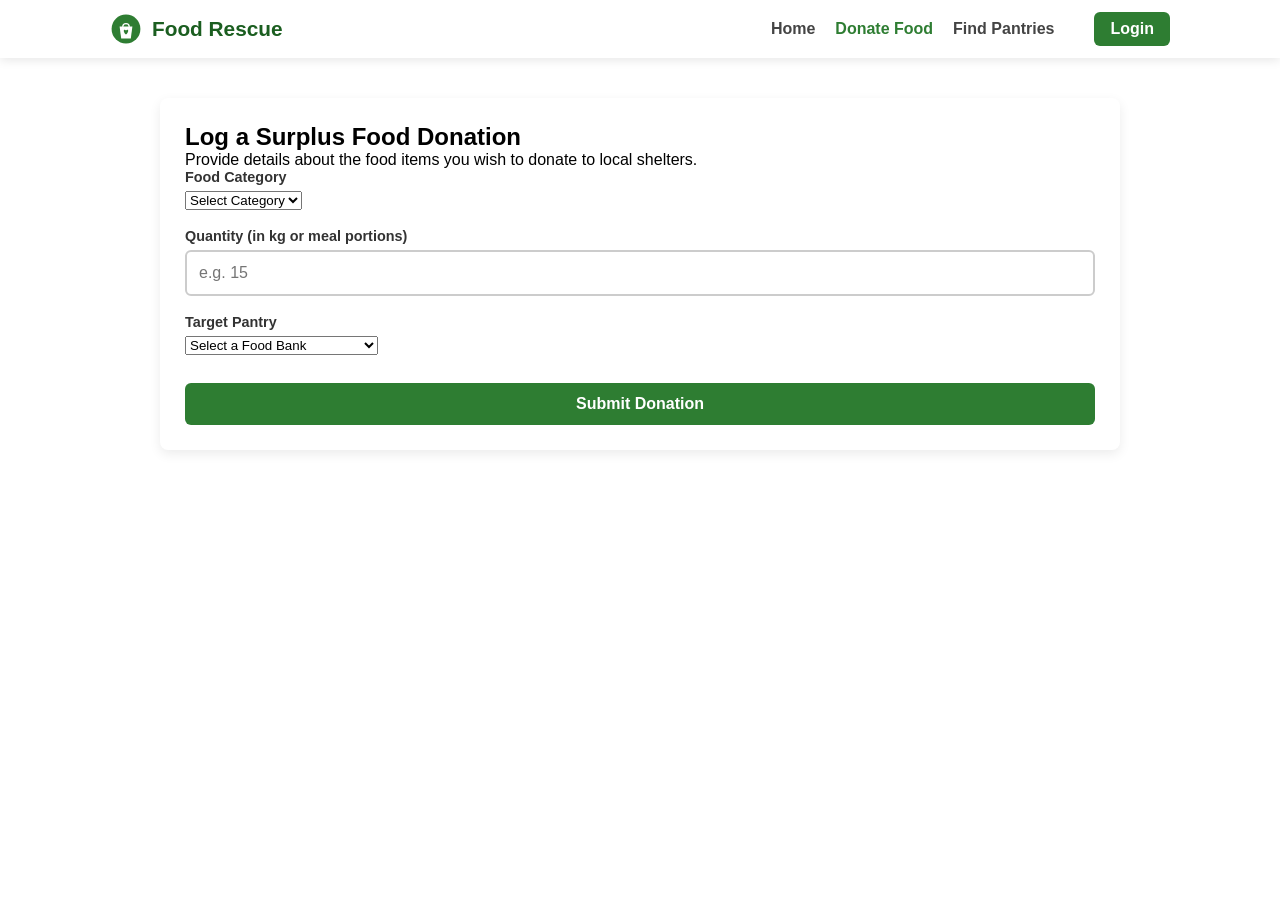
==== donate.html @ 9c33dda0 "Add Home, Donate, and Pantries pages linked with navbar and dynamic state" ====
<!DOCTYPE html>
<html lang="en">
<head>
  <meta charset="UTF-8">
  <meta name="viewport" content="width=device-width, initial-scale=1.0">
  <title>Donate Food - Community Food Rescue</title>
  <link rel="stylesheet" href="style.css">
</head>
<body>

  <!-- Navigation Bar -->
  <header class="navbar">
    <div class="nav-container">
      <a href="index.html" class="nav-logo">
        <svg class="logo-icon-sm" viewBox="0 0 200 200" width="32" height="32">
          <circle cx="100" cy="100" r="90" fill="#2e7d32" />
          <path d="M60 85 L140 85 L130 160 L70 160 Z" fill="#ffffff" />
          <path d="M80 85 C80 60, 120 60, 120 85" fill="none" stroke="#ffffff" stroke-width="8" stroke-linecap="round" />
          <path d="M100 110 C90 95, 75 110, 100 135 C125 110, 110 95, 100 110 Z" fill="#2e7d32" />
        </svg>
        <span>Food Rescue</span>
      </a>
      <nav class="nav-links">
        <a href="index.html">Home</a>
        <a href="donate.html" class="active">Donate Food</a>
        <a href="pantries.html">Find Pantries</a>
        <span id="userInfo" class="user-info"></span>
        <a href="login.html" id="navAuthBtn" class="btn-nav">Login</a>
      </nav>
    </div>
  </header>

  <!-- Main Container -->
  <main class="page-container">
    <div class="form-card">
      <h2>Log a Surplus Food Donation</h2>
      <p>Provide details about the food items you wish to donate to local shelters.</p>

      <form id="donationForm" novalidate>
        <div class="form-group">
          <label for="foodType">Food Category</label>
          <select id="foodType" required>
            <option value="">Select Category</option>
            <option value="Fresh Produce">Fresh Produce</option>
            <option value="Bakery & Bread">Bakery & Bread</option>
            <option value="Canned Goods">Canned Goods</option>
            <option value="Prepared Meals">Prepared Meals</option>
          </select>
        </div>

        <div class="form-group">
          <label for="quantity">Quantity (in kg or meal portions)</label>
          <input type="number" id="quantity" min="1" placeholder="e.g. 15" required>
        </div>

        <div class="form-group">
          <label for="pantrySelect">Target Pantry</label>
          <select id="pantrySelect" required>
            <option value="">Select a Food Bank</option>
            <option value="Central City Pantry">Central City Pantry</option>
            <option value="Hope Harbor Shelter">Hope Harbor Shelter</option>
            <option value="Eastside Community Kitchen">Eastside Community Kitchen</option>
          </select>
        </div>

        <button type="submit" class="btn btn-full">Submit Donation</button>
      </form>
    </div>
  </main>

  <script src="script.js"></script>
</body>
</html>
---- style.css ----
/* Reset & Base Styles */
* {
  box-sizing: border-box;
  margin: 0;
  padding: 0;
}

body, html {
  height: 100%;
  font-family: 'Segoe UI', Tahoma, Geneva, Verdana, sans-serif;
  overflow: hidden;
}

/* Fullscreen Video Background Container */
.video-container {
  position: relative;
  width: 100vw;
  height: 100vh;
  display: flex;
  justify-content: center;
  align-items: center;
}

/* Background Video Styling */
#bgVideo {
  position: absolute;
  top: 50%;
  left: 50%;
  min-width: 100%;
  min-height: 100%;
  width: auto;
  height: auto;
  z-index: 1;
  transform: translate(-50%, -50%);
  object-fit: cover;
}

/* Dark Overlay for Contrast */
.video-overlay {
  position: absolute;
  top: 0;
  left: 0;
  width: 100%;
  height: 100%;
  background: rgba(0, 0, 0, 0.65);
  z-index: 2;
}

/* Frosted Glass Auth Card */
.auth-card {
  position: relative;
  z-index: 3;
  background: rgba(255, 255, 255, 0.92);
  backdrop-filter: blur(10px);
  padding: 40px 35px;
  border-radius: 12px;
  width: 90%;
  max-width: 400px;
  box-shadow: 0 15px 35px rgba(0, 0, 0, 0.4);
}

.card-header {
  display: flex;
  flex-direction: column;
  align-items: center;
  margin-bottom: 20px;
}

/* Embedded SVG Logo Styling */
.logo-icon {
  width: 50px;
  height: 50px;
  margin-bottom: 10px;
}

.auth-card h2 {
  color: #1b5e20;
  font-size: 1.8rem;
  margin-bottom: 4px;
  text-align: center;
}

.auth-card p {
  color: #555;
  font-size: 0.9rem;
  text-align: center;
}

/* Form Fields */
.form-group {
  margin-bottom: 18px;
}

label {
  display: block;
  font-weight: 600;
  margin-bottom: 6px;
  color: #333;
  font-size: 0.9rem;
}

input {
  width: 100%;
  padding: 12px;
  border: 2px solid #ccc;
  border-radius: 6px;
  font-size: 1rem;
  transition: border-color 0.3s ease;
}

input:focus {
  outline: none;
  border-color: #2e7d32;
  box-shadow: 0 0 5px rgba(46, 125, 50, 0.3);
}

.error-message {
  color: #d32f2f;
  font-size: 0.8rem;
  margin-top: 5px;
  display: none;
}

/* Action Buttons */
.btn {
  width: 100%;
  background-color: #2e7d32;
  color: #ffffff;
  padding: 12px;
  border: none;
  border-radius: 6px;
  cursor: pointer;
  font-size: 1rem;
  font-weight: bold;
  margin-top: 10px;
  transition: background-color 0.3s ease;
}

.btn:hover {
  background-color: #1b5e20;
}

/* Mode Switch Toggle */
.auth-toggle {
  margin-top: 20px;
  text-align: center;
  font-size: 0.9rem;
  color: #444;
}

.auth-toggle button {
  background: none;
  border: none;
  color: #2e7d32;
  font-weight: bold;
  cursor: pointer;
  text-decoration: underline;
  font-size: 0.9rem;
  margin-left: 5px;
}


/* Navbar Styling */
.navbar {
  background-color: #ffffff;
  box-shadow: 0 2px 10px rgba(0, 0, 0, 0.1);
  position: sticky;
  top: 0;
  z-index: 100;
}

.nav-container {
  max-width: 1100px;
  margin: 0 auto;
  padding: 12px 20px;
  display: flex;
  justify-content: space-between;
  align-items: center;
}

.nav-logo {
  display: flex;
  align-items: center;
  gap: 10px;
  text-decoration: none;
  color: #1b5e20;
  font-size: 1.3rem;
  font-weight: bold;
}

.nav-links {
  display: flex;
  align-items: center;
  gap: 20px;
}

.nav-links a {
  text-decoration: none;
  color: #444;
  font-weight: 600;
  transition: color 0.2s;
}

.nav-links a:hover, .nav-links a.active {
  color: #2e7d32;
}

.btn-nav {
  background-color: #2e7d32;
  color: #fff !important;
  padding: 8px 16px;
  border-radius: 6px;
}

/* Hero & General Pages */
.hero {
  background: linear-gradient(rgba(0,0,0,0.5), rgba(0,0,0,0.5)), url('food.mp4');
  background-size: cover;
  color: white;
  padding: 100px 20px;
  text-align: center;
}

.hero h1 { font-size: 2.5rem; margin-bottom: 15px; }
.hero p { font-size: 1.2rem; margin-bottom: 25px; }

.hero-buttons {
  display: flex;
  justify-content: center;
  gap: 15px;
}

.btn-primary { background-color: #2e7d32; color: white; padding: 12px 24px; text-decoration: none; border-radius: 6px; font-weight: bold; }
.btn-secondary { background-color: #ffffff; color: #2e7d32; padding: 12px 24px; text-decoration: none; border-radius: 6px; font-weight: bold; }

.page-container {
  max-width: 1000px;
  margin: 40px auto;
  padding: 0 20px;
}

.pantry-grid, .stats-grid {
  display: grid;
  grid-template-columns: repeat(auto-fit, minmax(280px, 1fr));
  gap: 20px;
  margin-top: 20px;
}

.pantry-card, .stat-card, .form-card {
  background: #ffffff;
  padding: 25px;
  border-radius: 8px;
  box-shadow: 0 4px 12px rgba(0,0,0,0.08);
}

.stat-card { text-align: center; }
.stat-card h3 { font-size: 2.2rem; color: #2e7d32; }
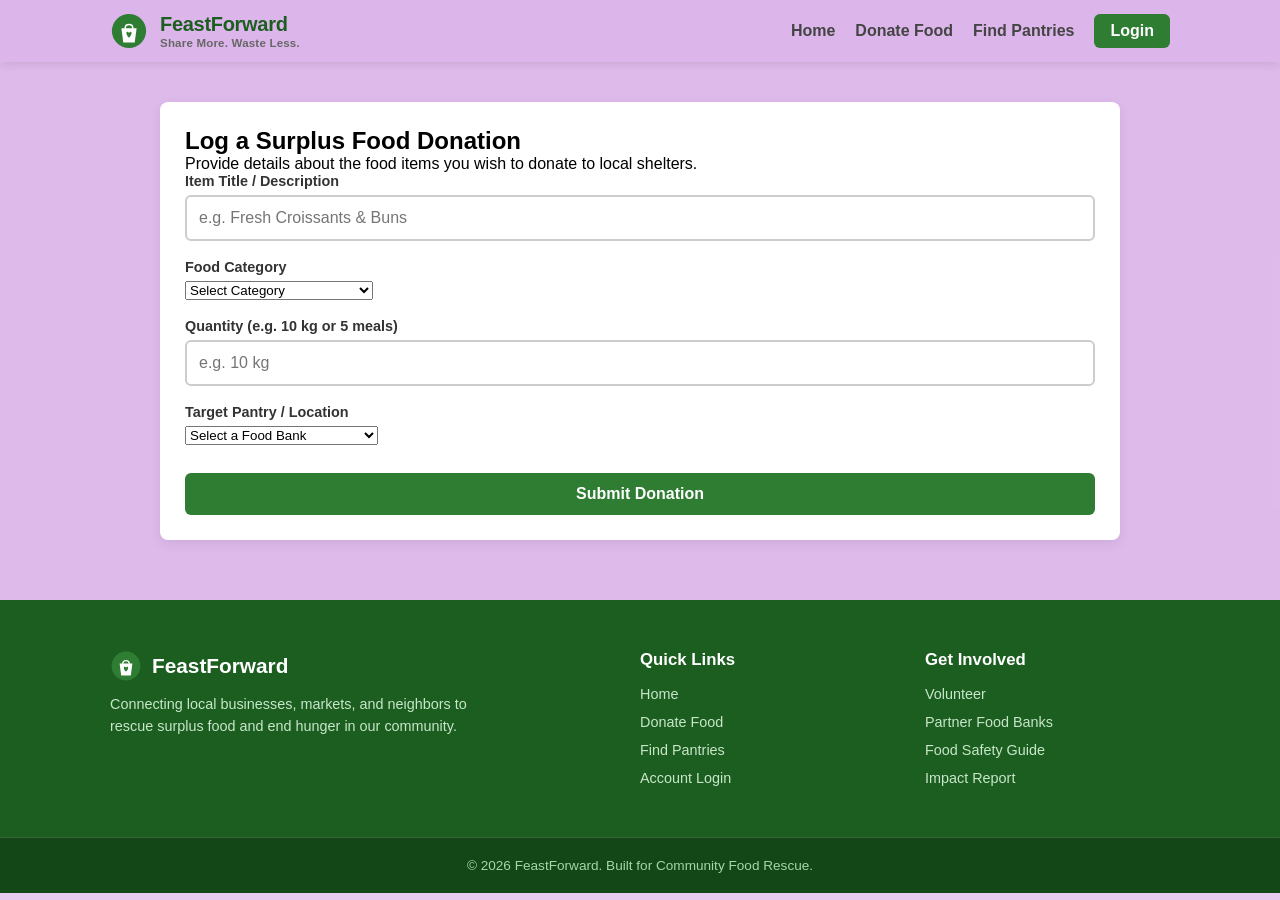
==== commit 849855ea: "Initial commit - FeastForward Community Food Rescue application" ====
--- a/donate.html
+++ b/donate.html
@@ -3,7 +3,7 @@
 <head>
   <meta charset="UTF-8">
   <meta name="viewport" content="width=device-width, initial-scale=1.0">
-  <title>Donate Food - Community Food Rescue</title>
+  <title>Donate Food | FeastForward</title>
   <link rel="stylesheet" href="style.css">
 </head>
 <body>
@@ -11,22 +11,47 @@
   <!-- Navigation Bar -->
   <header class="navbar">
     <div class="nav-container">
+      
       <a href="index.html" class="nav-logo">
-        <svg class="logo-icon-sm" viewBox="0 0 200 200" width="32" height="32">
+        <svg class="logo-icon-sm" viewBox="0 0 200 200" width="38" height="38">
           <circle cx="100" cy="100" r="90" fill="#2e7d32" />
           <path d="M60 85 L140 85 L130 160 L70 160 Z" fill="#ffffff" />
           <path d="M80 85 C80 60, 120 60, 120 85" fill="none" stroke="#ffffff" stroke-width="8" stroke-linecap="round" />
           <path d="M100 110 C90 95, 75 110, 100 135 C125 110, 110 95, 100 110 Z" fill="#2e7d32" />
         </svg>
-        <span>Food Rescue</span>
+        <div class="logo-text">
+          <span class="brand-name">FeastForward</span>
+          <span class="brand-tagline">Share More. Waste Less.</span>
+        </div>
       </a>
+
       <nav class="nav-links">
         <a href="index.html">Home</a>
-        <a href="donate.html" class="active">Donate Food</a>
+        <a href="donate.html">Donate Food</a>
         <a href="pantries.html">Find Pantries</a>
-        <span id="userInfo" class="user-info"></span>
+
+        <!-- Default Login Button when logged out -->
         <a href="login.html" id="navAuthBtn" class="btn-nav">Login</a>
+
+        <!-- Profile Dropdown (Hidden until user logs in) -->
+        <div id="userProfileMenu" class="user-profile-menu hidden">
+          <button id="profileDropdownBtn" class="profile-btn" type="button">
+            <div class="avatar-circle" id="userAvatar">U</div>
+            <span id="userName">User</span>
+            <span class="dropdown-arrow">▼</span>
+          </button>
+          <div id="profileDropdown" class="dropdown-content hidden">
+            <div class="dropdown-header">
+              <strong id="dropdownName">User Name</strong>
+              <small id="dropdownEmail">user@example.com</small>
+            </div>
+            <hr>
+            <a href="donate.html" class="dropdown-item">My Donations</a>
+            <button id="logoutBtn" class="dropdown-item logout-link" type="button">Log Out</button>
+          </div>
+        </div>
       </nav>
+
     </div>
   </header>
 
@@ -36,29 +61,33 @@
       <h2>Log a Surplus Food Donation</h2>
       <p>Provide details about the food items you wish to donate to local shelters.</p>
 
-      <form id="donationForm" novalidate>
+      <form id="donationForm">
+        <div class="form-group">
+          <label for="foodTitle">Item Title / Description</label>
+          <input type="text" id="foodTitle" placeholder="e.g. Fresh Croissants & Buns" required>
+        </div>
+
         <div class="form-group">
           <label for="foodType">Food Category</label>
           <select id="foodType" required>
             <option value="">Select Category</option>
-            <option value="Fresh Produce">Fresh Produce</option>
-            <option value="Bakery & Bread">Bakery & Bread</option>
-            <option value="Canned Goods">Canned Goods</option>
-            <option value="Prepared Meals">Prepared Meals</option>
+            <option value="Bakery">Bakery & Bread</option>
+            <option value="Vegetables">Fresh Vegetables</option>
+            <option value="Prepared">Prepared Meals / Fast Food</option>
           </select>
         </div>
 
         <div class="form-group">
-          <label for="quantity">Quantity (in kg or meal portions)</label>
-          <input type="number" id="quantity" min="1" placeholder="e.g. 15" required>
+          <label for="quantity">Quantity (e.g. 10 kg or 5 meals)</label>
+          <input type="text" id="quantity" placeholder="e.g. 10 kg" required>
         </div>
 
         <div class="form-group">
-          <label for="pantrySelect">Target Pantry</label>
+          <label for="pantrySelect">Target Pantry / Location</label>
           <select id="pantrySelect" required>
             <option value="">Select a Food Bank</option>
-            <option value="Central City Pantry">Central City Pantry</option>
-            <option value="Hope Harbor Shelter">Hope Harbor Shelter</option>
+            <option value="Mitho Metro Food Bank">Mitho Metro Food Bank</option>
+            <option value="The Chautari Network">The Chautari Network</option>
             <option value="Eastside Community Kitchen">Eastside Community Kitchen</option>
           </select>
         </div>
@@ -68,6 +97,54 @@
     </div>
   </main>
 
+  <!-- Site Footer -->
+  <footer class="site-footer">
+    <div class="footer-container">
+      
+      <!-- Brand Info Column -->
+      <div class="footer-brand">
+        <div class="footer-logo">
+          <svg class="logo-icon-sm" viewBox="0 0 200 200" width="32" height="32">
+            <circle cx="100" cy="100" r="90" fill="#2e7d32" />
+            <path d="M60 85 L140 85 L130 160 L70 160 Z" fill="#ffffff" />
+            <path d="M80 85 C80 60, 120 60, 120 85" fill="none" stroke="#ffffff" stroke-width="8" stroke-linecap="round" />
+            <path d="M100 110 C90 95, 75 110, 100 135 C125 110, 110 95, 100 110 Z" fill="#2e7d32" />
+          </svg>
+          <span class="footer-brand-name">FeastForward</span>
+        </div>
+        <p class="footer-desc">Connecting local businesses, markets, and neighbors to rescue surplus food and end hunger in our community.</p>
+      </div>
+
+      <!-- Quick Links Column -->
+      <div class="footer-col">
+        <h4>Quick Links</h4>
+        <ul>
+          <li><a href="index.html">Home</a></li>
+          <li><a href="donate.html">Donate Food</a></li>
+          <li><a href="pantries.html">Find Pantries</a></li>
+          <li><a href="login.html">Account Login</a></li>
+        </ul>
+      </div>
+
+      <!-- Community & Impact Column -->
+      <div class="footer-col">
+        <h4>Get Involved</h4>
+        <ul>
+          <li><a href="#">Volunteer</a></li>
+          <li><a href="#">Partner Food Banks</a></li>
+          <li><a href="#">Food Safety Guide</a></li>
+          <li><a href="#">Impact Report</a></li>
+        </ul>
+      </div>
+
+    </div>
+
+    <!-- Bottom Copyright Bar -->
+    <div class="footer-bottom">
+      <p>&copy; 2026 FeastForward. Built for Community Food Rescue.</p>
+    </div>
+  </footer>
+
   <script src="script.js"></script>
 </body>
 </html>
--- a/style.css
+++ b/style.css
@@ -1,3 +1,44 @@
+/* Fix wrapper dimensions for login field layout */
+.password-wrapper {
+  position: relative;
+  width: 100%;
+}
+
+.password-wrapper input {
+  padding-right: 40px !important;
+}
+
+.toggle-password-btn {
+  position: absolute;
+  right: 12px;
+  top: 50%;
+  transform: translateY(-50%);
+  background: none;
+  border: none;
+  cursor: pointer;
+  font-size: 1.1rem;
+  z-index: 5;
+}
+    .remember-me-group {
+      display: flex;
+      align-items: center;
+      gap: 8px;
+      margin: 12px 0 18px 0;
+    }
+    .remember-me-group input[type="checkbox"] {
+      width: 16px;
+      height: 16px;
+      cursor: pointer;
+    }
+    .remember-me-group label {
+      font-size: 14px;
+      cursor: pointer;
+      color: #f70202; /* Adjust according to your dark card styling */
+    }
+  
+
+
+
 /* Reset & Base Styles */
 * {
   box-sizing: border-box;
@@ -5,10 +46,19 @@
   padding: 0;
 }
 
+/* Reset & Base Styles */
+* {
+  box-sizing: border-box;
+  margin: 0;
+  padding: 0;
+}
+
 body, html {
-  height: 100%;
+  background-color: #dcb5eab5;
+  min-height: 100%;
   font-family: 'Segoe UI', Tahoma, Geneva, Verdana, sans-serif;
-  overflow: hidden;
+  overflow-x: hidden; /* Prevents unwanted horizontal scrolling */
+  overflow-y: auto;   /* Allows vertical scrolling on all pages */
 }
 
 /* Fullscreen Video Background Container */
@@ -137,7 +187,7 @@
 }
 
 .btn:hover {
-  background-color: #1b5e20;
+  background-color: #63e8e9;
 }
 
 /* Mode Switch Toggle */
@@ -162,7 +212,7 @@
 
 /* Navbar Styling */
 .navbar {
-  background-color: #ffffff;
+ background-color: #dcb5eab5;
   box-shadow: 0 2px 10px rgba(0, 0, 0, 0.1);
   position: sticky;
   top: 0;
@@ -214,7 +264,7 @@
 
 /* Hero & General Pages */
 .hero {
-  background: linear-gradient(rgba(0,0,0,0.5), rgba(0,0,0,0.5)), url('food.mp4');
+  background: linear-gradient(rgb(245 0 0 / 96%), rgba(0,0,0,0.5)), url('food.mp4');
   background-size: cover;
   color: white;
   padding: 100px 20px;
@@ -230,8 +280,22 @@
   gap: 15px;
 }
 
-.btn-primary { background-color: #2e7d32; color: white; padding: 12px 24px; text-decoration: none; border-radius: 6px; font-weight: bold; }
-.btn-secondary { background-color: #ffffff; color: #2e7d32; padding: 12px 24px; text-decoration: none; border-radius: 6px; font-weight: bold; }
+.btn-primary {
+  background-color: #2cbc33; 
+  color: #000000;
+  padding: 12px 24px;
+  text-decoration: none;
+  border-radius: 6px;
+  font-weight: bold;
+ }
+
+.btn-secondary { 
+  background-color: #ffffff; 
+  color: #000000; 
+  padding: 12px 24px; 
+  text-decoration: none; 
+  border-radius: 6px; 
+  font-weight: bold; }
 
 .page-container {
   max-width: 1000px;
@@ -256,3 +320,396 @@
 .stat-card { text-align: center; }
 .stat-card h3 { font-size: 2.2rem; color: #2e7d32; }
 
+
+
+/* Specific layout for login page container */
+.video-container {
+  position: relative;
+  width: 100%;
+  min-height: 100vh;
+  display: flex;
+  justify-content: center;
+  align-items: center;
+  overflow: hidden; /* Contains video overflow strictly within this section */
+}
+
+#bgVideo {
+  position: absolute;
+  top: 50%;
+  left: 50%;
+  min-width: 100%;
+  min-height: 100%;
+  transform: translate(-50%, -50%);
+  object-fit: cover;
+  z-index: -1;
+}
+
+
+
+/* Modern Olio / Too Good To Go Style Grid */
+.listing-section {
+  max-width: 1100px;
+  margin: 40px auto;
+  padding: 0 20px;
+}
+
+.section-title {
+  font-size: 1.8rem;
+  color: #1f00f2;
+  margin-bottom: 20px;
+  text-align: center;
+}
+
+/* Category Filter Pills */
+.filter-container {
+  display: flex;
+  justify-content: center;
+  gap: 10px;
+  margin-bottom: 30px;
+  flex-wrap: wrap;
+}
+
+.filter-btn {
+  background-color: #e8f5e9;
+  color: #2e7d32;
+  border: 2px solid #a5d6a7;
+  padding: 8px 18px;
+  border-radius: 20px;
+  font-weight: 600;
+  cursor: pointer;
+  transition: all 0.2s ease;
+}
+
+.filter-btn:hover, .filter-btn.active {
+  background-color: #2e7d32;
+  color: #ffffff;
+  border-color: #2e7d32;
+}
+
+/* Food Cards Grid */
+.cards-grid {
+  display: grid;
+  grid-template-columns: repeat(auto-fill, minmax(280px, 1fr));
+  gap: 25px;
+}
+
+/* Interactive Food Card */
+.food-card {
+  background: #ffffff;
+  border-radius: 14px;
+  overflow: hidden;
+  box-shadow: 0 6px 18px rgba(0,0,0,0.08);
+  transition: transform 0.2s ease, box-shadow 0.2s ease;
+  position: relative;
+  display: flex;
+  flex-direction: column;
+}
+
+.food-card:hover {
+  transform: translateY(-5px);
+  box-shadow: 0 12px 24px rgba(0,0,0,0.15);
+}
+
+.card-badge {
+  position: absolute;
+  top: 12px;
+  right: 12px;
+  background-color: #e65100;
+  color: white;
+  padding: 4px 10px;
+  border-radius: 12px;
+  font-size: 0.75rem;
+  font-weight: bold;
+}
+
+.card-body {
+  padding: 20px;
+  display: flex;
+  flex-direction: column;
+  flex-grow: 1;
+}
+
+.card-category {
+  color: #2e7d32;
+  font-size: 0.85rem;
+  font-weight: bold;
+  text-transform: uppercase;
+  letter-spacing: 0.5px;
+}
+
+.card-title {
+  font-size: 1.25rem;
+  color: #222;
+  margin: 6px 0;
+}
+
+.card-location {
+  color: #666;
+  font-size: 0.9rem;
+  margin-bottom: 15px;
+}
+
+.card-footer {
+  margin-top: auto;
+  display: flex;
+  justify-content: space-between;
+  align-items: center;
+  border-top: 1px solid #f0f0f0;
+  padding-top: 12px;
+}
+
+.card-qty {
+  font-weight: bold;
+  color: #1b5e20;
+}
+
+.claim-btn {
+  background-color: #2e7d32;
+  color: white;
+  border: none;
+  padding: 8px 14px;
+  border-radius: 6px;
+  font-weight: bold;
+  cursor: pointer;
+  transition: background 0.2s;
+}
+
+.claim-btn:hover {
+  background-color: #1b5e20;
+}
+
+
+/* Logo & Tagline Flex Layout */
+.nav-logo {
+  display: flex;
+  align-items: center;
+  gap: 12px;
+  text-decoration: none;
+}
+
+.logo-text {
+  display: flex;
+  flex-direction: column;
+}
+
+.brand-name {
+  color: #1b5e20;
+  font-size: 1.25rem;
+  font-weight: 800;
+  line-height: 1.1;
+  letter-spacing: -0.3px;
+}
+
+.brand-tagline {
+  color: #666666;
+  font-size: 0.72rem;
+  font-weight: 600;
+  margin-top: 2px;
+  letter-spacing: 0.2px;
+}
+
+/* Site Footer Styling */
+.site-footer {
+  background-color: #1b5e20;
+  color: #e8f5e9;
+  padding-top: 50px;
+  margin-top: 60px;
+}
+
+.footer-container {
+  max-width: 1100px;
+  margin: 0 auto;
+  padding: 0 20px 40px 20px;
+  display: grid;
+  grid-template-columns: 2fr 1fr 1fr;
+  gap: 40px;
+}
+
+/* Brand Section */
+.footer-logo {
+  display: flex;
+  align-items: center;
+  gap: 10px;
+  margin-bottom: 12px;
+}
+
+.footer-brand-name {
+  font-size: 1.3rem;
+  font-weight: 800;
+  color: #ffffff;
+}
+
+.footer-desc {
+  font-size: 0.9rem;
+  color: #c8e6c9;
+  line-height: 1.5;
+  max-width: 360px;
+}
+
+/* Footer Columns */
+.footer-col h4 {
+  color: #ffffff;
+  font-size: 1.05rem;
+  margin-bottom: 15px;
+}
+
+.footer-col ul {
+  list-style: none;
+  padding: 0;
+}
+
+.footer-col li {
+  margin-bottom: 10px;
+}
+
+.footer-col a {
+  color: #c8e6c9;
+  text-decoration: none;
+  font-size: 0.9rem;
+  transition: color 0.2s ease;
+}
+
+.footer-col a:hover {
+  color: #ffffff;
+  text-decoration: underline;
+}
+
+/* Footer Bottom Bar */
+.footer-bottom {
+  border-top: 1px solid rgba(255, 255, 255, 0.15);
+  text-align: center;
+  padding: 20px;
+  font-size: 0.85rem;
+  color: #a5d6a7;
+  background-color: #144718;
+}
+
+/* Mobile Responsiveness */
+@media (max-width: 768px) {
+  .footer-container {
+    grid-template-columns: 1fr;
+    gap: 30px;
+  }
+}
+
+/* Helper class to hide elements */
+.hidden {
+  display: none !important;
+}
+
+/* Profile Menu Wrapper */
+.user-profile-menu {
+  position: relative;
+  display: inline-block;
+}
+
+/* Profile Trigger Button */
+.profile-btn {
+  display: flex;
+  align-items: center;
+  gap: 8px;
+  background: transparent;
+  border: 1px solid #c8e6c9;
+  padding: 5px 12px;
+  border-radius: 20px;
+  cursor: pointer;
+  font-family: inherit;
+  font-size: 0.9rem;
+  color: #1b5e20;
+  transition: background-color 0.2s ease;
+}
+
+.profile-btn:hover {
+  background-color: #f1f8e9;
+}
+
+/* Avatar Icon */
+.avatar-circle {
+  width: 28px;
+  height: 28px;
+  border-radius: 50%;
+  background-color: #2e7d32;
+  color: #ffffff;
+  display: flex;
+  align-items: center;
+  justify-content: center;
+  font-weight: bold;
+  font-size: 0.85rem;
+}
+
+.dropdown-arrow {
+  font-size: 0.6rem;
+  color: #666;
+  margin-left: 2px;
+}
+
+/* Floating Dropdown Card */
+.dropdown-content {
+  position: absolute;
+  right: 0;
+  top: 120%;
+  width: 200px;
+  background-color: #ffffff;
+  border-radius: 8px;
+  box-shadow: 0 4px 15px rgba(0, 0, 0, 0.15);
+  border: 1px solid #e0e0e0;
+  padding: 8px 0;
+  z-index: 1000;
+}
+
+.dropdown-header {
+  padding: 8px 16px;
+  display: flex;
+  flex-direction: column;
+}
+
+.dropdown-header strong {
+  font-size: 0.9rem;
+  color: #1b5e20;
+}
+
+.dropdown-header small {
+  font-size: 0.75rem;
+  color: #666666;
+}
+
+.dropdown-content hr {
+  border: none;
+  border-top: 1px solid #eeeeee;
+  margin: 6px 0;
+}
+
+/* Dropdown Options */
+.dropdown-item {
+  display: block;
+  width: 100%;
+  padding: 8px 16px;
+  text-align: left;
+  background: none;
+  border: none;
+  color: #333;
+  text-decoration: none;
+  font-size: 0.85rem;
+  cursor: pointer;
+  box-sizing: border-box;
+}
+
+.dropdown-item:hover {
+  background-color: #f5f5f5;
+}
+
+.logout-link {
+  color: #d32f2f;
+  font-weight: 600;
+}
+
+.logout-link:hover {
+  background-color: #ffebee;
+}
+
+
+
+
+
+
+
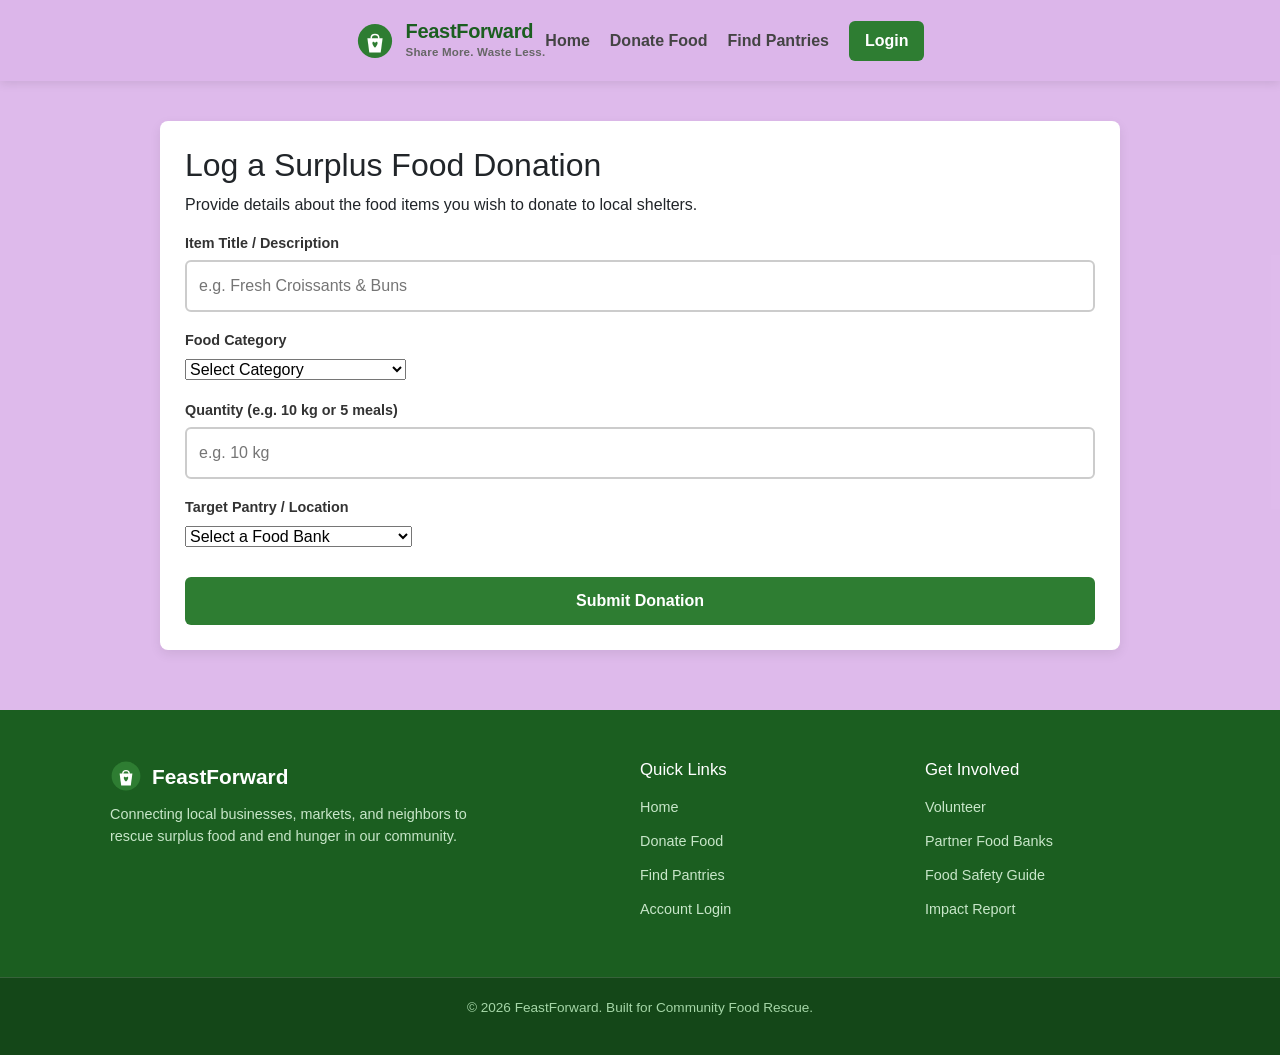
==== commit 4fc4df12: "Added Bootstrap and jQuery for filter buttons and card layout" ====
--- a/donate.html
+++ b/donate.html
@@ -4,6 +4,7 @@
   <meta charset="UTF-8">
   <meta name="viewport" content="width=device-width, initial-scale=1.0">
   <title>Donate Food | FeastForward</title>
+  <link href="https://cdn.jsdelivr.net/npm/bootstrap@5.3.3/dist/css/bootstrap.min.css" rel="stylesheet">
   <link rel="stylesheet" href="style.css">
 </head>
 <body>
@@ -144,7 +145,8 @@
       <p>&copy; 2026 FeastForward. Built for Community Food Rescue.</p>
     </div>
   </footer>
-
-  <script src="script.js"></script>
+<script src="https://code.jquery.com/jquery-3.7.1.min.js"></script>
+<script src="https://cdn.jsdelivr.net/npm/bootstrap@5.3.3/dist/js/bootstrap.bundle.min.js"></script>
+<script src="script.js"></script>
 </body>
 </html>
--- a/style.css
+++ b/style.css
@@ -1,4 +1,4 @@
-/* Fix wrapper dimensions for login field layout */
+/* wrapper dimensions for login field layout */
 .password-wrapper {
   position: relative;
   width: 100%;
@@ -38,14 +38,6 @@
   
 
 
-
-/* Reset & Base Styles */
-* {
-  box-sizing: border-box;
-  margin: 0;
-  padding: 0;
-}
-
 /* Reset & Base Styles */
 * {
   box-sizing: border-box;
@@ -190,7 +182,7 @@
   background-color: #63e8e9;
 }
 
-/* Mode Switch Toggle */
+
 .auth-toggle {
   margin-top: 20px;
   text-align: center;
@@ -346,7 +338,6 @@
 
 
 
-/* Modern Olio / Too Good To Go Style Grid */
 .listing-section {
   max-width: 1100px;
   margin: 40px auto;
@@ -360,7 +351,7 @@
   text-align: center;
 }
 
-/* Category Filter Pills */
+
 .filter-container {
   display: flex;
   justify-content: center;
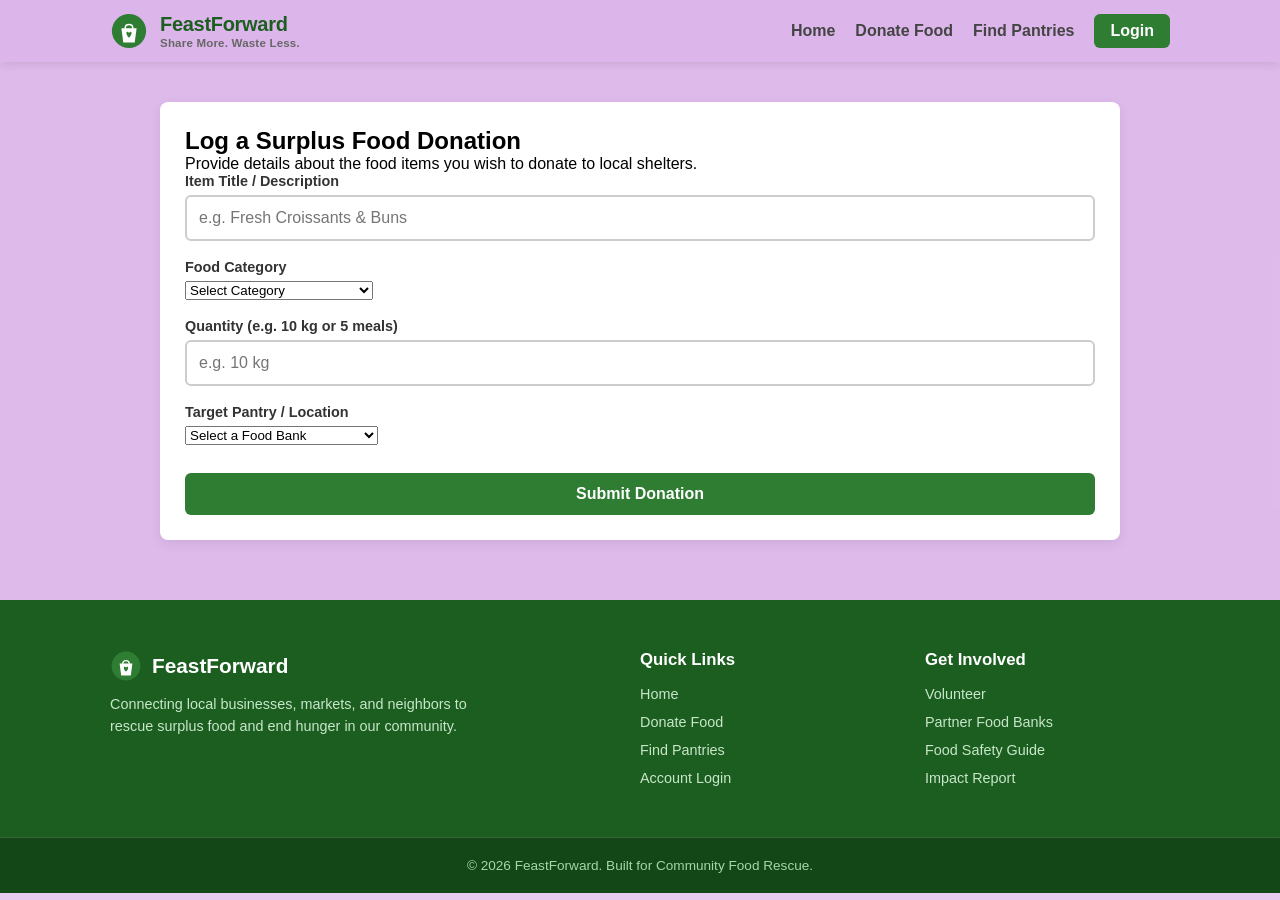
==== commit e5b66f5f: "Update donate.html" ====
--- a/donate.html
+++ b/donate.html
@@ -4,7 +4,6 @@
   <meta charset="UTF-8">
   <meta name="viewport" content="width=device-width, initial-scale=1.0">
   <title>Donate Food | FeastForward</title>
-  <link href="https://cdn.jsdelivr.net/npm/bootstrap@5.3.3/dist/css/bootstrap.min.css" rel="stylesheet">
   <link rel="stylesheet" href="style.css">
 </head>
 <body>
@@ -149,4 +148,4 @@
 <script src="https://cdn.jsdelivr.net/npm/bootstrap@5.3.3/dist/js/bootstrap.bundle.min.js"></script>
 <script src="script.js"></script>
 </body>
-</html>+</html>
